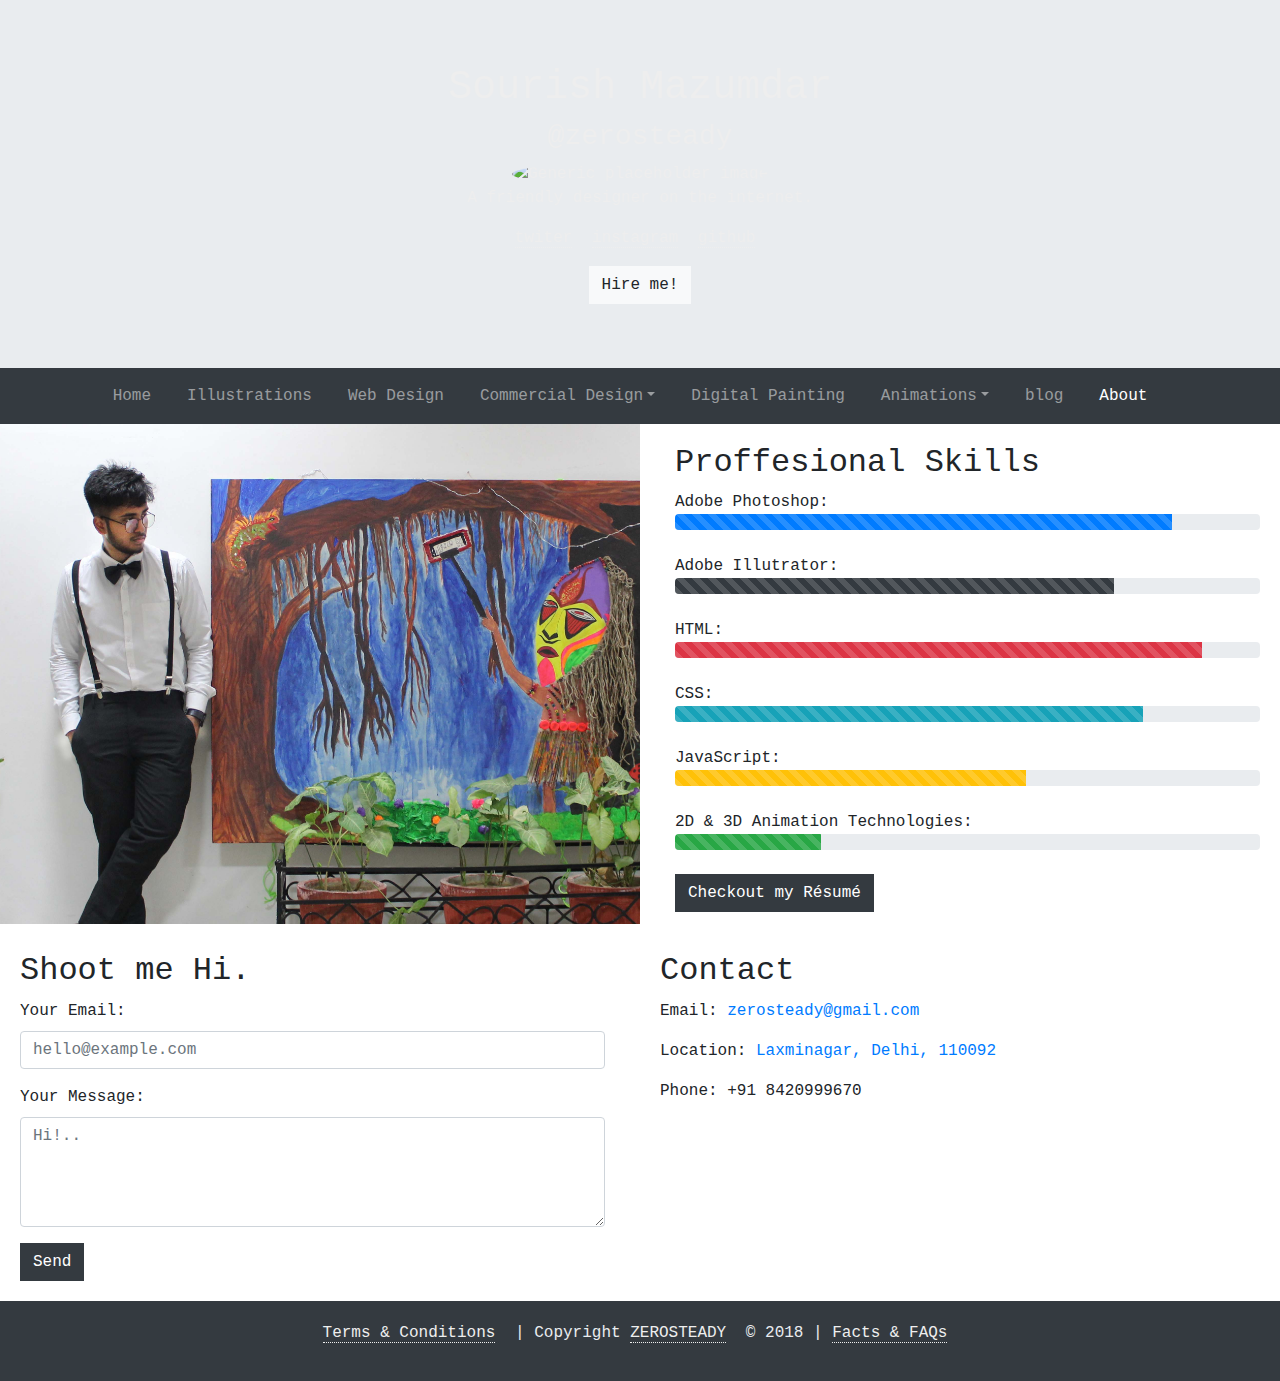
==== hire.html @ d10a0750 "add hire file" ====
<!DOCTYPE html>
<html lang="en">
<head>
  <title>hire | zerosteady portfolio</title>
  <meta charset="utf-8">
  <meta name="viewport" content="width=device-width, initial-scale=1">
  <link rel="stylesheet" href="https://maxcdn.bootstrapcdn.com/bootstrap/4.1.0/css/bootstrap.min.css">
  <link rel="stylesheet" href="css/lightbox.min.css">
  <link rel="stylesheet" href="css/style.css">
  
</head>
<body>

    <!-- header -->
    <div class="header jumbotron jumbotron-fluid text-center" style="margin-bottom:0">
        <h1>Sourish Mazumdar</h1>
        <h3>@zerosteady</h3>
        <img class="rounded-circle" src="images/me.png" alt="Generic placeholder image"
            width="140" height="140">
        <p>A friendly designer on the internet.</p>

        <p class="sociallinks">
            <a href="https://twitter.com/zerosteady">twiter</a>
            <a href="https://instagram.com/zerosteady">instagram</a>
            <a href="https://github.com/zerosteady">github</a>
        </p>

        <a href="hire.html" class="btn btn-light">Hire me!</a>
    </div>
    <!-- end header -->

    <!-- nav -->
    <nav class="navbar navbar-expand-lg navbar-dark bg-dark">
        <button class="navbar-toggler" type="button" data-toggle="collapse" data-target="#navbarsExample08" aria-controls="navbarsExample08"
            aria-expanded="false" aria-label="Toggle navigation">
            <span class="navbar-toggler-icon"></span>
        </button>

        <div class="collapse navbar-collapse justify-content-md-center" id="navbarsExample08">
            <ul class="navbar-nav">
                <li class="nav-item">
                    <a class="nav-link" href="index.html">Home</a>
                </li>
                <li class="nav-item">
                    <a class="nav-link" href="illustrations.html">Illustrations</a>
                </li>
                <li class="nav-item">
                    <a class="nav-link" href="web-designs.html">Web Design</a>
                </li>
                <li class="nav-item dropdown">
                    <a class="nav-link dropdown-toggle" href="#" id="dropdown07" data-toggle="dropdown" aria-haspopup="true" aria-expanded="false">Commercial Design</a>
                    <div class="dropdown-menu" aria-labelledby="dropdown07">
                        <a class="dropdown-item" href="fashion.html">Clothing (Fashion)</a>
                    </div>
                </li>
                <li class="nav-item">
                    <a class="nav-link" href="digital-painting.html">Digital Painting</a>
                </li>
                <li class="nav-item dropdown">
                    <a class="nav-link dropdown-toggle" href="#" id="dropdown08" data-toggle="dropdown" aria-haspopup="true" aria-expanded="false">Animations</a>
                    <div class="dropdown-menu" aria-labelledby="dropdown08">
                        <a class="dropdown-item" href="2d-animation.html">2D</a>
                        <a class="dropdown-item" href="3d-animation.html">3D</a>
                        <a class="dropdown-item" href="classic-animation.html">Classic</a>
                        <a class="dropdown-item" href="motion-graphics.html">Motion graphics</a>
                        <a class="dropdown-item" href="stopmotion.html">Stopmotion</a>
                    </div>
                </li>
                <li class="nav-item">
                    <a class="nav-link" href="https://zerosteady.wordpress.com" target="_blank">blog</a>
                </li>
                <li class="nav-item active">
                    <a class="nav-link" href="hire.html">About</a>
                </li>
            </ul>
        </div>
    </nav>
    <!-- end nav -->

    <!-- main -->
    <div class="a">
        <div class="row">
            <div class="col-sm-6 col-xs-12 hire-left">
                
            </div>
            <div class="col-sm-6 col-xs-12 hire-right">
                <div class="container">
                    <h2>Proffesional Skills</h2>
                    <div class="skills">
                        <span>Adobe Photoshop:</span>
                        <div class="progress">
                            <div class="progress-bar progress-bar-striped" role="progressbar" style="width: 85%" aria-valuenow="85" aria-valuemin="0" aria-valuemax="100"></div>
                        </div><br>
                        <span>Adobe Illutrator:</span>
                        <div class="progress">
                            <div class="progress-bar progress-bar-striped bg-dark" role="progressbar" style="width: 75%" aria-valuenow="75" aria-valuemin="0" aria-valuemax="100"></div>
                        </div><br>
                        <span>HTML:</span>
                        <div class="progress">
                            <div class="progress-bar progress-bar-striped bg-danger" role="progressbar" style="width: 90%" aria-valuenow="90" aria-valuemin="0" aria-valuemax="100"></div>
                        </div><br>
                        <span>CSS:</span>
                        <div class="progress">
                            <div class="progress-bar progress-bar-striped bg-info" role="progressbar" style="width: 80%" aria-valuenow="80" aria-valuemin="0" aria-valuemax="100"></div>
                        </div><br>
                        <span>JavaScript:</span>
                        <div class="progress">
                            <div class="progress-bar progress-bar-striped bg-warning" role="progressbar" style="width: 60%" aria-valuenow="60" aria-valuemin="0" aria-valuemax="100"></div>
                        </div><br>
                        <span>2D & 3D Animation Technologies:</span>
                        <div class="progress">
                            <div class="progress-bar progress-bar-striped bg-success" role="progressbar" style="width: 25%" aria-valuenow="25" aria-valuemin="0" aria-valuemax="100"></div>
                        </div><br>
                    </div>
                    <a href="resume.pdf" class="btn btn-dark" target="_blank">Checkout my Résumé</a>
                </div>
            </div>
        </div>
        <div class="row">
            <div class="col-sm-6 col-xs-12 hire-bottom-left">
                <div class="container">
                    <form method="POST" action="https://formspree.io/zerosteady@gmail.com">
                        <h2>Shoot me Hi.</h2>
                        <div class="form-group">
                            <label for="exampleFormControlInput1">Your Email:</label>
                            <input type="email" name="email" class="form-control" id="exampleFormControlInput1" placeholder="hello@example.com">
                        </div>
                        <div class="form-group">
                            <label for="exampleFormControlTextarea1">Your Message:</label>
                            <textarea name="message" class="form-control" id="exampleFormControlTextarea1" rows="4" placeholder="Hi!.."></textarea>
                        </div>
                        <button type="submit" class="btn btn-dark">Send</button>
                    </form>
                </div>
            </div>
            <div class="col-sm-6 col-xs-12 hire-bottom-right">
                <h2>Contact</h2>
                <p>Email: <a href="mailto:zerosteady@gmail.com">zerosteady@gmail.com</a></p>
                <p>Location: <a href="https://goo.gl/maps/zJzaxWhFHQs">Laxminagar, Delhi, 110092</a></p>
                <p>Phone: +91 8420999670</p>
            </div>
        </div>
    </div>
    <!-- end main -->

    <!-- footer -->
    <div class="footer">
    <div class="container">
        <p>
            <a href="terms.html">Terms &amp; Conditions</a> | 
            Copyright <a href="http://zerosteady.com"> ZEROSTEADY</a> &copy; 2018  | 
            <a href="faq.html">Facts & FAQs</a>
        </p>
    </div>
    </div>
    <!-- end footer -->

<script src="https://ajax.googleapis.com/ajax/libs/jquery/3.3.1/jquery.min.js"></script>
<script src="https://cdnjs.cloudflare.com/ajax/libs/popper.js/1.14.0/umd/popper.min.js"></script>
<script src="https://maxcdn.bootstrapcdn.com/bootstrap/4.1.0/js/bootstrap.min.js"></script>
<script src="js/lightbox.min.js"></script>

</body>
</html>
---- css/style.css ----
.fakeimg {
      height: 200px;
      background: #aaa;
  }

/* global styles */
@import url('https://fonts.googleapis.com/css?family=Roboto+Mono');

body {
    font-family: 'Roboto Mono', monospace;
}

.btn {
    border-radius: 0;
}

/* end global styles */


/* header */
.header {
    background-image: url(../images/banner.jpg);
    background-repeat: no-repeat;
    background-size: cover;

    color: #EEEEEE;
}

.sociallinks a {
    color: #EEEEEE;
    border-bottom: 1px dotted;
    margin-right: 10px;
}

.sociallinks a:hover {
    color: #EF5350;
    text-decoration: none;
    border-bottom: 1px solid;
}
/* end header */


/* nav */
nav ul li {
    padding-right: 20px;
}

.navbar-default .navbar-nav > .active{
    color: #EF5350;
}
.navbar-default .navbar-nav > .active > a,
.navbar-default .navbar-nav > .active > a:hover,
.navbar-default .navbar-nav > .active > a:focus {
    color: #EF5350;
}

nav ul li a:hover {
    color: #EF5350 !important;
}

.dropdown {
    border-radius: 0;
}

.dropdown-menu {
    border-radius: 0;
    background-color: #212529;
    color: rgba(255,255,255,.5);
}

.dropdown-menu a {
    color: rgba(255,255,255,.5);
}

.dropdown-menu a:hover {
    color: #E0E0E0;
    background-color: #212529;
}

.dropdown-menu .active {
    background-color: #212529;
}
/* end nav */


/* main */
.main {
    padding: 20px 20px;
}

.main a {
    color: #EF5350;
    font-weight: 500;
}

.main a:hover {
    color: #EF5350;
}
/* end main */


/* main2 */
.main2 {
    padding: 40px 20px;
    background-color: #F1F1F1;
}

.main2 p {
    font-family: 'Courier New', Courier, monospace;
}

.main2 a {
    color: #EF5350;
    font-weight: 500;
}

.main2 a:hover {
    color: #EF5350;
}
/* end main */



/* footer */
.footer {
    background-color: #343A40;
    color: #E9ECEF;
    text-align: center;
    padding: 20px;
    margin: 0 auto;
}

.footer a {
    color: #EEEEEE;
    border-bottom: 1px dotted;
    margin-right: 10px;
}

.footer a:hover {
    text-decoration: none;
    border-bottom: 1px solid;
    color: #EF5350 !important;
}
/* end footer */


/* --------------- page based css --------------- */

/* home */
.home-gallery {
    text-align: center;
}

.home-gallery img {
    width: 250px;
    height: 250px;
    object-fit: cover;
}
/* end home */

/* web-designs */
.web-gallery {
    text-align: center;
}

.web-gallery img {
    width: 250px;
    height: 250px;
    object-fit: cover;
}
/* end web-designs */

/* fashion */
.fashion-gallery img {
    width: 250px;
}
/* end fashion */

/* hire */
.hire-left {
    background-image: url(../images/sourish.jpg);
    background-repeat: no-repeat;
    background-size: cover;
    height: 500px;
}

.hire-right {
    padding: 20px;
}

.hire-right a:hover {
    color: #EF5350;
    font-weight: 500;
}

.hire-bottom-left {
    padding: 20px;
}

.hire-bottom-right {
    padding: 20px;
}
/* end hire */
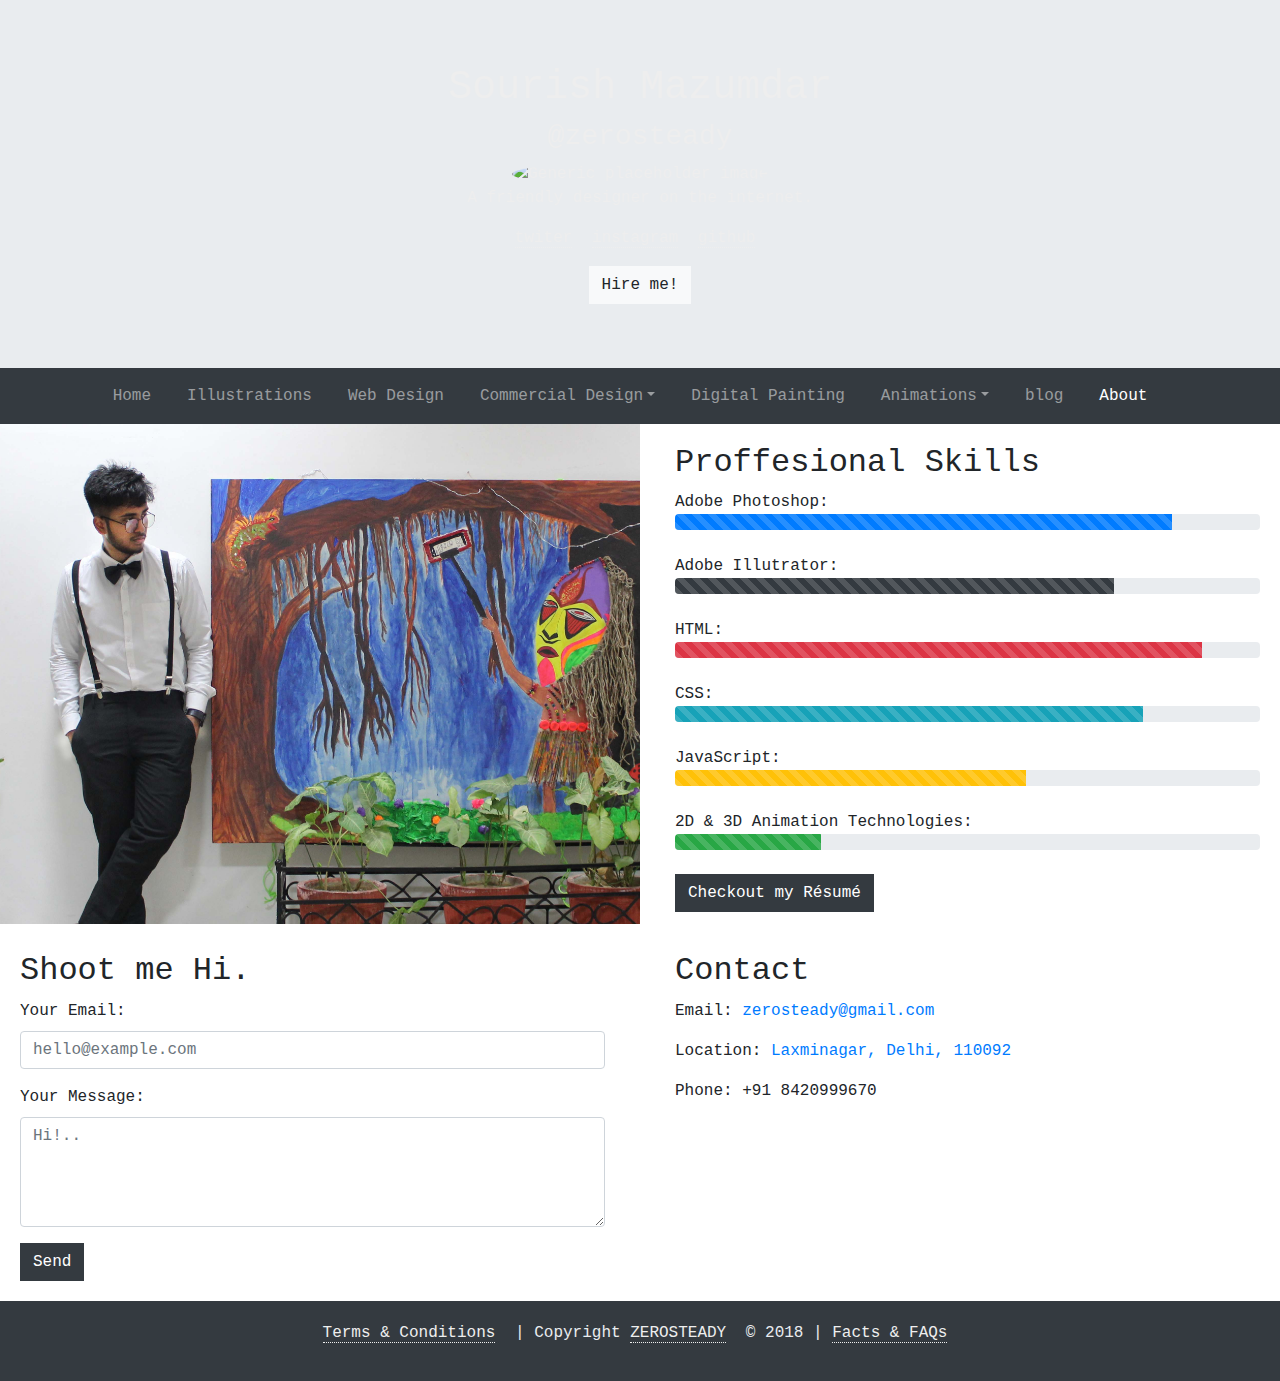
==== commit bc95e13f: "add hire file" ====
--- a/hire.html
+++ b/hire.html
@@ -134,10 +134,12 @@
                 </div>
             </div>
             <div class="col-sm-6 col-xs-12 hire-bottom-right">
-                <h2>Contact</h2>
-                <p>Email: <a href="mailto:zerosteady@gmail.com">zerosteady@gmail.com</a></p>
-                <p>Location: <a href="https://goo.gl/maps/zJzaxWhFHQs">Laxminagar, Delhi, 110092</a></p>
-                <p>Phone: +91 8420999670</p>
+                <div class="container">
+                    <h2>Contact</h2>
+                    <p>Email: <a href="mailto:zerosteady@gmail.com">zerosteady@gmail.com</a></p>
+                    <p>Location: <a href="https://goo.gl/maps/zJzaxWhFHQs">Laxminagar, Delhi, 110092</a></p>
+                    <p>Phone: +91 8420999670</p>
+                </div>
             </div>
         </div>
     </div>
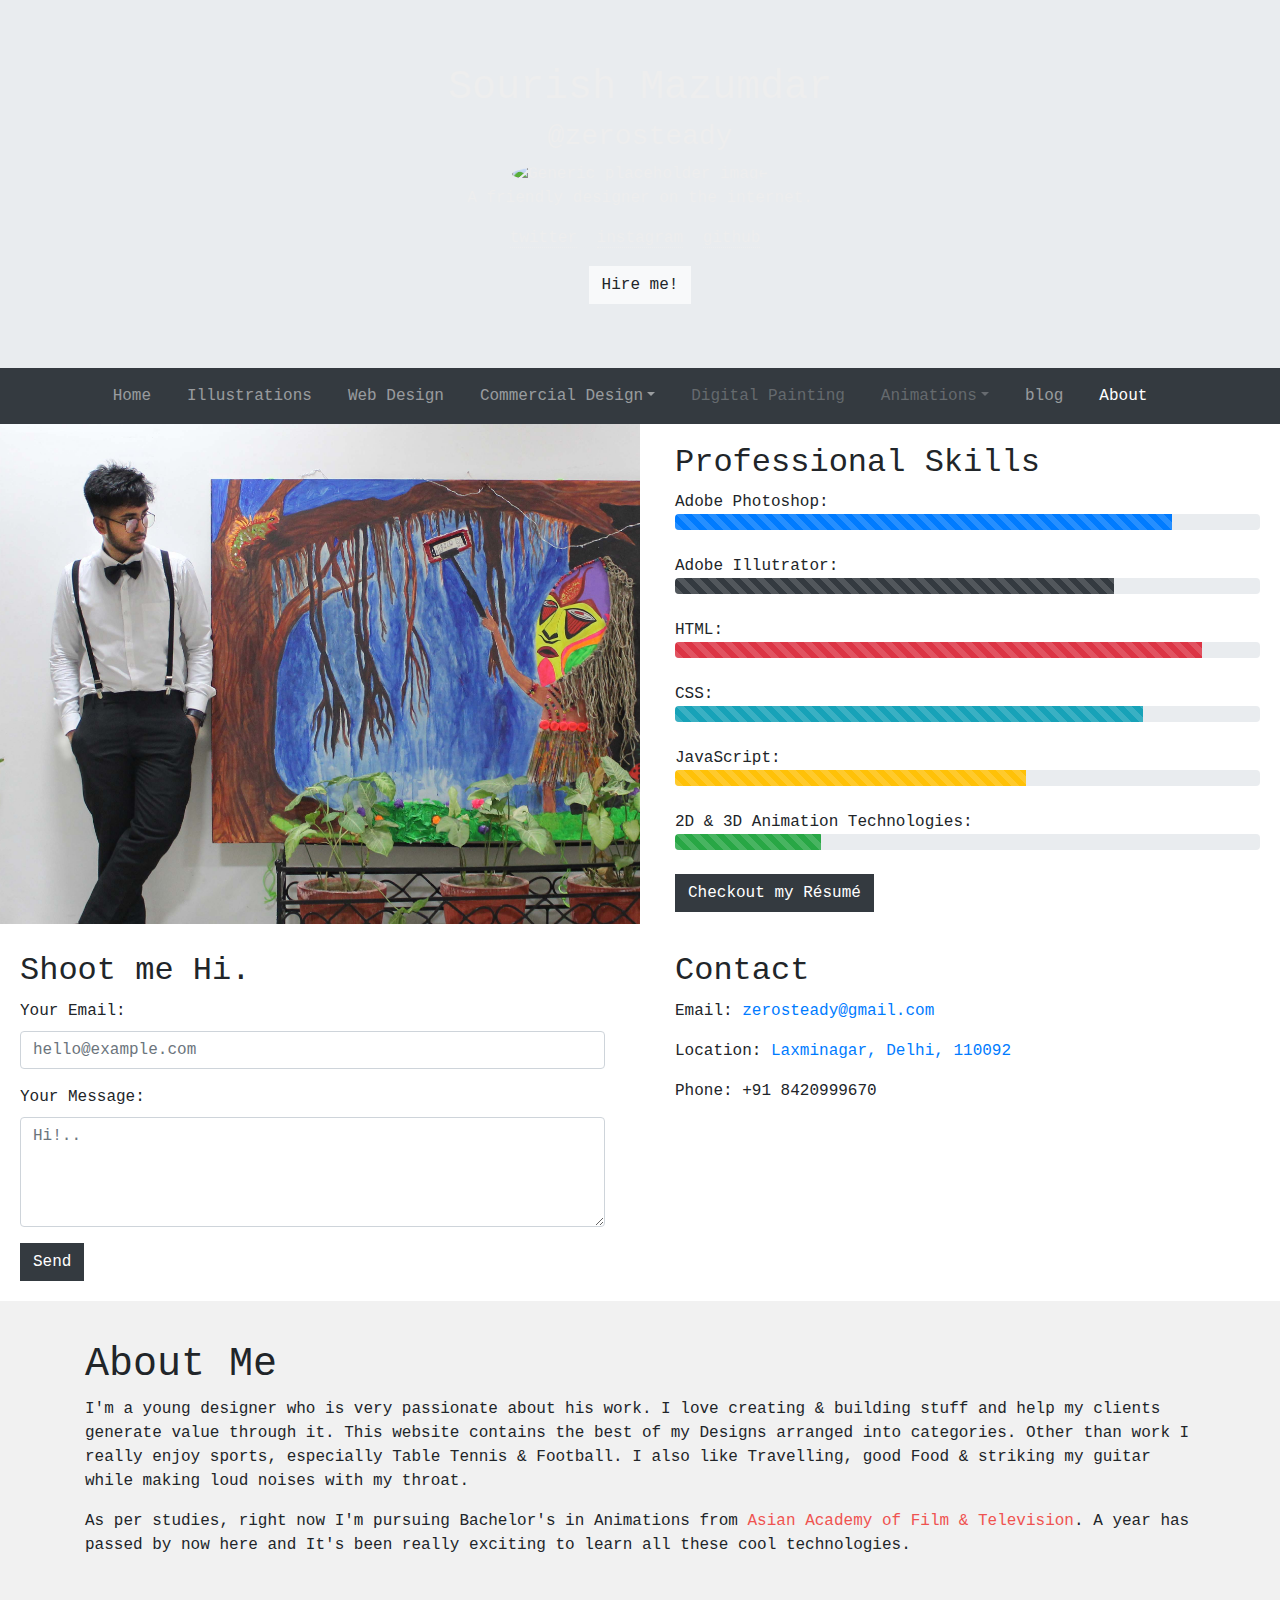
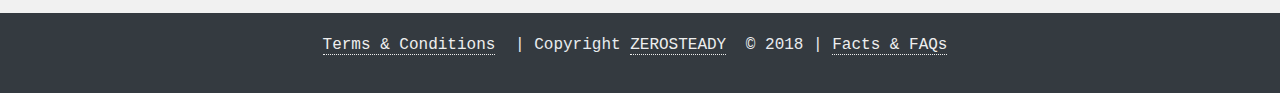
==== commit 49c7c898: "update hire.html" ====
--- a/hire.html
+++ b/hire.html
@@ -20,7 +20,7 @@
         <p>A friendly designer on the internet.</p>
 
         <p class="sociallinks">
-            <a href="https://twitter.com/zerosteady">twiter</a>
+            <a href="https://twitter.com/zerosteady">twitter</a>
             <a href="https://instagram.com/zerosteady">instagram</a>
             <a href="https://github.com/zerosteady">github</a>
         </p>
@@ -54,10 +54,10 @@
                     </div>
                 </li>
                 <li class="nav-item">
-                    <a class="nav-link" href="digital-painting.html">Digital Painting</a>
+                    <a class="nav-link disabled" href="digital-painting.html">Digital Painting</a>
                 </li>
                 <li class="nav-item dropdown">
-                    <a class="nav-link dropdown-toggle" href="#" id="dropdown08" data-toggle="dropdown" aria-haspopup="true" aria-expanded="false">Animations</a>
+                    <a class="nav-link dropdown-toggle disabled" href="#" id="dropdown08" data-toggle="dropdown" aria-haspopup="true" aria-expanded="false">Animations</a>
                     <div class="dropdown-menu" aria-labelledby="dropdown08">
                         <a class="dropdown-item" href="2d-animation.html">2D</a>
                         <a class="dropdown-item" href="3d-animation.html">3D</a>
@@ -78,14 +78,14 @@
     <!-- end nav -->
 
     <!-- main -->
-    <div class="a">
+    <div class="hire-main">
         <div class="row">
             <div class="col-sm-6 col-xs-12 hire-left">
                 
             </div>
             <div class="col-sm-6 col-xs-12 hire-right">
                 <div class="container">
-                    <h2>Proffesional Skills</h2>
+                    <h2>Professional Skills</h2>
                     <div class="skills">
                         <span>Adobe Photoshop:</span>
                         <div class="progress">
@@ -145,6 +145,18 @@
     </div>
     <!-- end main -->
 
+    <div class="main2">
+        <div class="container">
+            <h1>About Me</h1>
+            <p>
+                I'm a young designer who is very passionate about his work. I love creating &amp; building stuff and help my clients generate value through it. This website contains the best of my Designs arranged into categories. Other than work I really enjoy sports, especially Table Tennis &amp; Football. I also like Travelling, good Food &amp; striking my guitar while making loud noises with my throat.
+            </p>
+            <p>
+                As per studies, right now I'm pursuing Bachelor's in Animations from <a href="http://aaft.com/schoolofanimation/">Asian Academy of Film & Television</a>. A year has passed by now here and It's been really exciting to learn all these cool technologies.
+            </p>
+        </div>
+    </div>
+
     <!-- footer -->
     <div class="footer">
     <div class="container">
